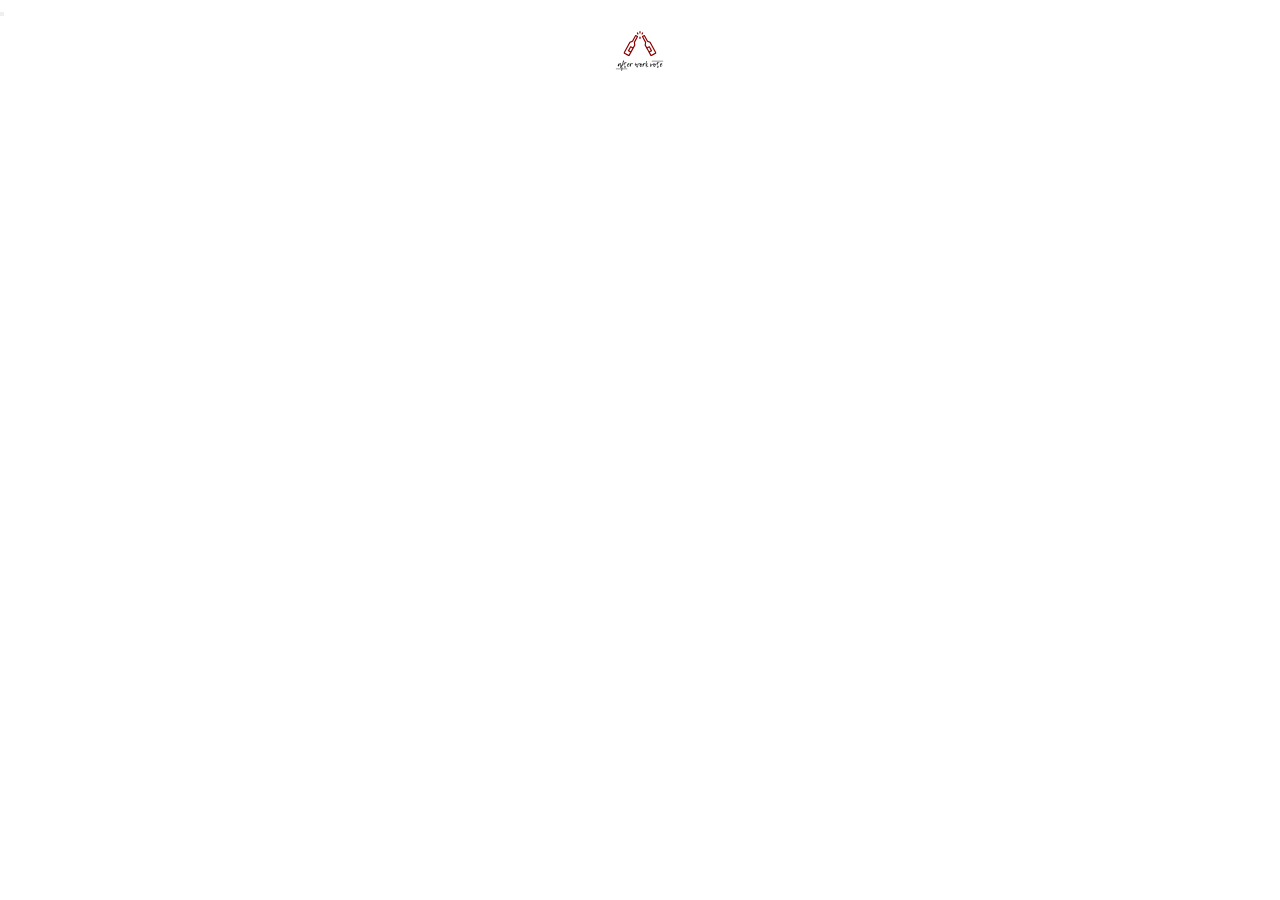
==== index.html @ 0919197b "Start" ====
<!DOCTYPE html>
<html lang="en">

<head>
    <meta charset="UTF-8">
    <meta http-equiv="X-UA-Compatible" content="IE=edge">
    <meta name="viewport" content="width=device-width, initial-scale=1.0">
    <title>After Work Vote</title>
    <link rel="stylesheet" href="style.css">
</head>

<body>
    <div class="loading"></div>
    <header class="header">
        <button class="mobile-nav-toggle" aria-controls="primary__nav" aria-expanded="false"></button>

        <nav class="navigation">
            <ul>
                <li>Profil</li>
                <li>Statistik</li>
                <li>Veckans AW</li>
                <li>Historik</li>
            </ul>
        </nav>
    </header>
    <main class="main">
        <article class="main__activity"></article>
        <article class="main__food"></article>
    </main>
</body>

</html>
---- style.css ----
@import url('https://fonts.googleapis.com/css2?family=Josefin+Sans:wght@400;700&display=swap');

:root {
    --bg-primary: linear-gradient(#e66465, #9198e5);

    --text-primary: #fff;
    --text-secondary: hsl(235, 19%, 35%);
    --text-hover: hsl(235, 24%, 19%);

    --clr-accent: linear-gradient hsl(192, 100%, 67%) to hsl(280, 87%, 65%);
}

/* General */

* {
    box-sizing: border-box;
    margin: 0;
    padding: 0;
}

body {
    min-height: 100vh;
}

.loading {
    height: 100vh;
    background: var(--bg-primary);
    display: none;
}
.navigation {
    display: none;
}
.header {
    width: 100vw;
    height: 100px;
    background-image: url(/Logo.svg);
    background-repeat: no-repeat;
    background-size: contain;
    background-position: center;
}
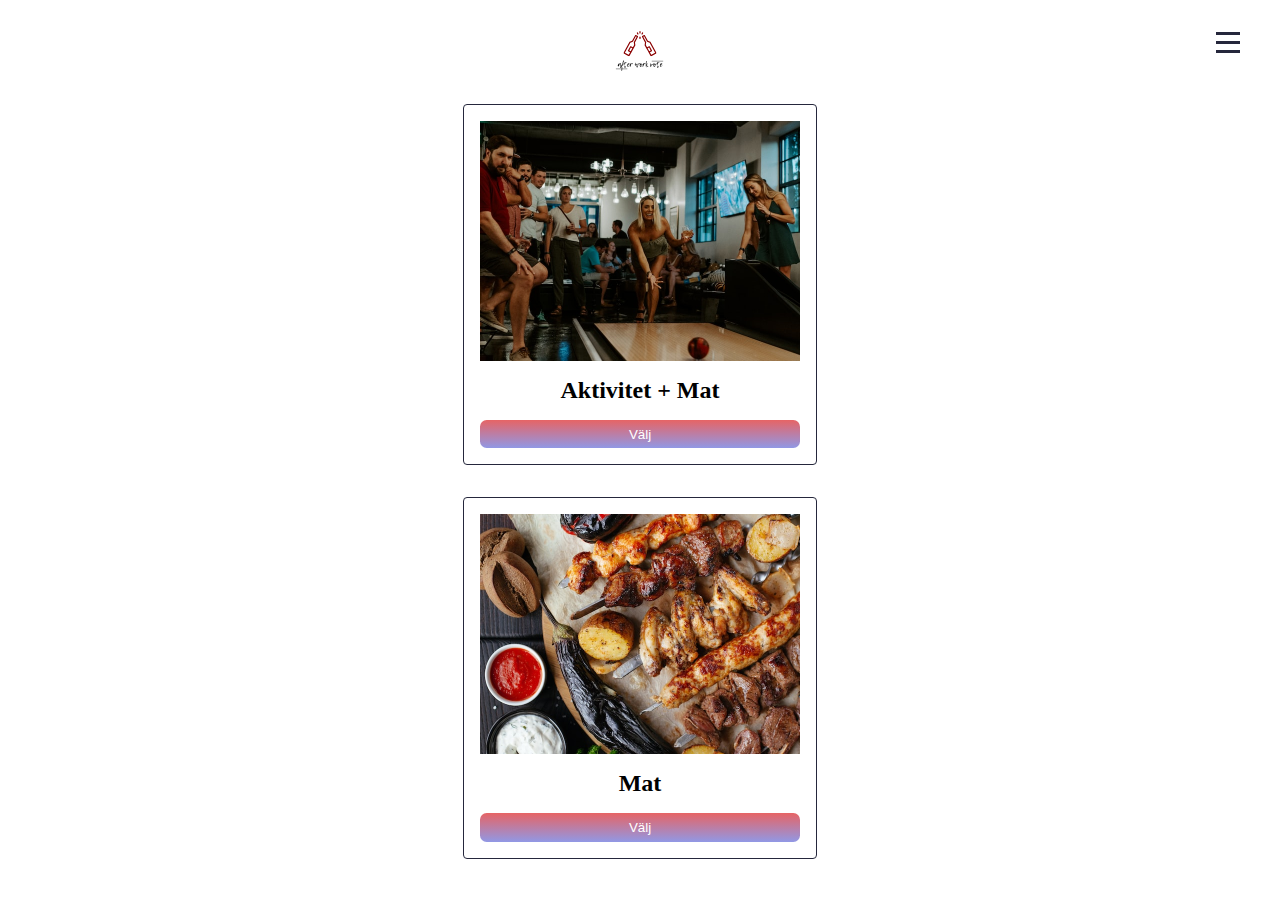
==== commit 8c74f679: "updated" ====
--- a/index.html
+++ b/index.html
@@ -12,6 +12,9 @@
 <body>
     <div class="loading"></div>
     <header class="header">
+        <figure>
+            <img src="/assets/Logo.svg" alt="logo" class="logo">
+        </figure>
         <button class="mobile-nav-toggle" aria-controls="primary__nav" aria-expanded="false"></button>
 
         <nav class="navigation">
@@ -24,9 +27,19 @@
         </nav>
     </header>
     <main class="main">
-        <article class="main__activity"></article>
-        <article class="main__food"></article>
+        <article class="main__card">
+            <img src="/assets/activity-option.jpg" alt="">
+            <h2>Aktivitet + Mat</h2>
+            <button>Välj</button>
+        </article>
+        <article class="main__card">
+            <img src="/assets/food-option.jpg" alt="">
+            <h2>Mat</h2>
+            <button>Välj</button>
+        </article>
     </main>
+
+    <script src="index.js"></script>
 </body>
 
 </html>--- a/style.css
+++ b/style.css
@@ -27,15 +27,81 @@
     background: var(--bg-primary);
     display: none;
 }
+.header {
+    display: flex;
+    justify-content: center;
+}
+/* Navigation */
 .navigation {
-    display: none;
+    list-style: none;
+    margin: 0;
+    padding: 0;
+
+    background: var(--bg-primary);
 }
-.header {
-    width: 100vw;
-    height: 100px;
-    background-image: url(/Logo.svg);
-    background-repeat: no-repeat;
-    background-size: contain;
-    background-position: center;
+.navigation {
+    --gap: 2em;
+
+    position: fixed;
+    z-index: 1000;
+    inset: 0 0 0 30%;
+
+    flex-direction: column;
+    padding: min(30vh, 10rem) 2rem;
+
+    transform: translateX(100%);
+    transition: transform 500ms ease-in-out;
 }
 
+.navigation[data-visible='true'] {
+    transform: translateX(0%);
+}
+
+.mobile-nav-toggle {
+    display: block;
+    position: absolute;
+    z-index: 9999;
+    width: 2rem;
+    border: 0;
+    aspect-ratio: 1;
+    top: 2rem;
+    right: 2rem;
+    background-color: transparent;
+    background-image: url('/assets/icon-hamburger.svg');
+    background-repeat: no-repeat;
+}
+.mobile-nav-toggle[aria-expanded='true'] {
+    background-image: url('/assets/icon-close.svg');
+    background-repeat: no-repeat;
+}
+
+/* Main -- Index */
+.main {
+    display: grid;
+    place-content: center;
+    gap: 2em;
+}
+.main__card {
+    display: flex;
+    flex-direction: column;
+    justify-content: center;
+    align-items: center;
+    gap: 1em;
+    border: 1px solid var(--text-hover);
+    border-radius: .25em;
+    padding: 1em;
+}
+.main__card img {
+    width: 100%;
+    max-height: 15rem;
+    object-fit: cover;
+}
+.main__card button {
+    width: 20rem;
+    background: var(--bg-primary);
+    color: var(--text-primary);
+    padding: .5em 2em;
+    text-align: center;
+    border: none;
+    border-radius: .5em;
+}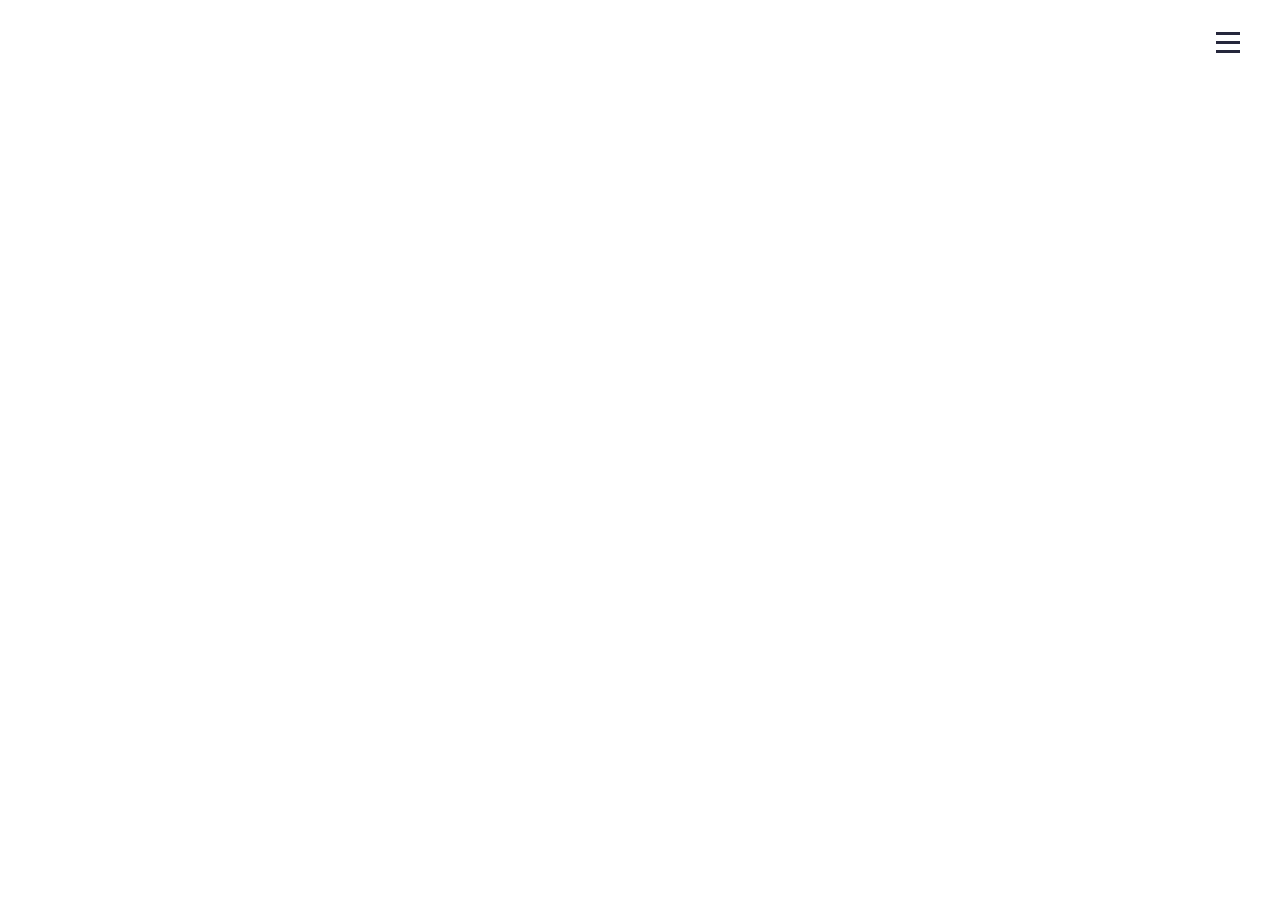
==== commit 576d73aa: "Merge branch 'main' of https://github.com/jayhyllie/school-workApp" ====
--- a/index.html
+++ b/index.html
@@ -1,45 +1,31 @@
 <!DOCTYPE html>
 <html lang="en">
+  <head>
+    <meta charset="UTF-8" />
+    <meta http-equiv="X-UA-Compatible" content="IE=edge" />
+    <meta name="viewport" content="width=device-width, initial-scale=1.0" />
+    <title>After Work Vote</title>
+    <link rel="stylesheet" href="style.css" />
+  </head>
 
-<head>
-    <meta charset="UTF-8">
-    <meta http-equiv="X-UA-Compatible" content="IE=edge">
-    <meta name="viewport" content="width=device-width, initial-scale=1.0">
-    <title>After Work Vote</title>
-    <link rel="stylesheet" href="style.css">
-</head>
-
-<body>
+  <body>
     <div class="loading"></div>
     <header class="header">
-        <figure>
-            <img src="/assets/Logo.svg" alt="logo" class="logo">
-        </figure>
         <button class="mobile-nav-toggle" aria-controls="primary__nav" aria-expanded="false"></button>
 
-        <nav class="navigation">
-            <ul>
-                <li>Profil</li>
-                <li>Statistik</li>
-                <li>Veckans AW</li>
-                <li>Historik</li>
-            </ul>
-        </nav>
+      <nav class="navigation">
+        <ul>
+          <li>Profil</li>
+          <li>Statistik</li>
+          <li>Veckans AW</li>
+          <li>Historik</li>
+        </ul>
+      </nav>
     </header>
     <main class="main">
-        <article class="main__card">
-            <img src="/assets/activity-option.jpg" alt="">
-            <h2>Aktivitet + Mat</h2>
-            <button>Välj</button>
-        </article>
-        <article class="main__card">
-            <img src="/assets/food-option.jpg" alt="">
-            <h2>Mat</h2>
-            <button>Välj</button>
-        </article>
+        <article class="main__activity"></article>
+        <article class="main__food"></article>
     </main>
-
-    <script src="index.js"></script>
 </body>
 
-</html>+</html>
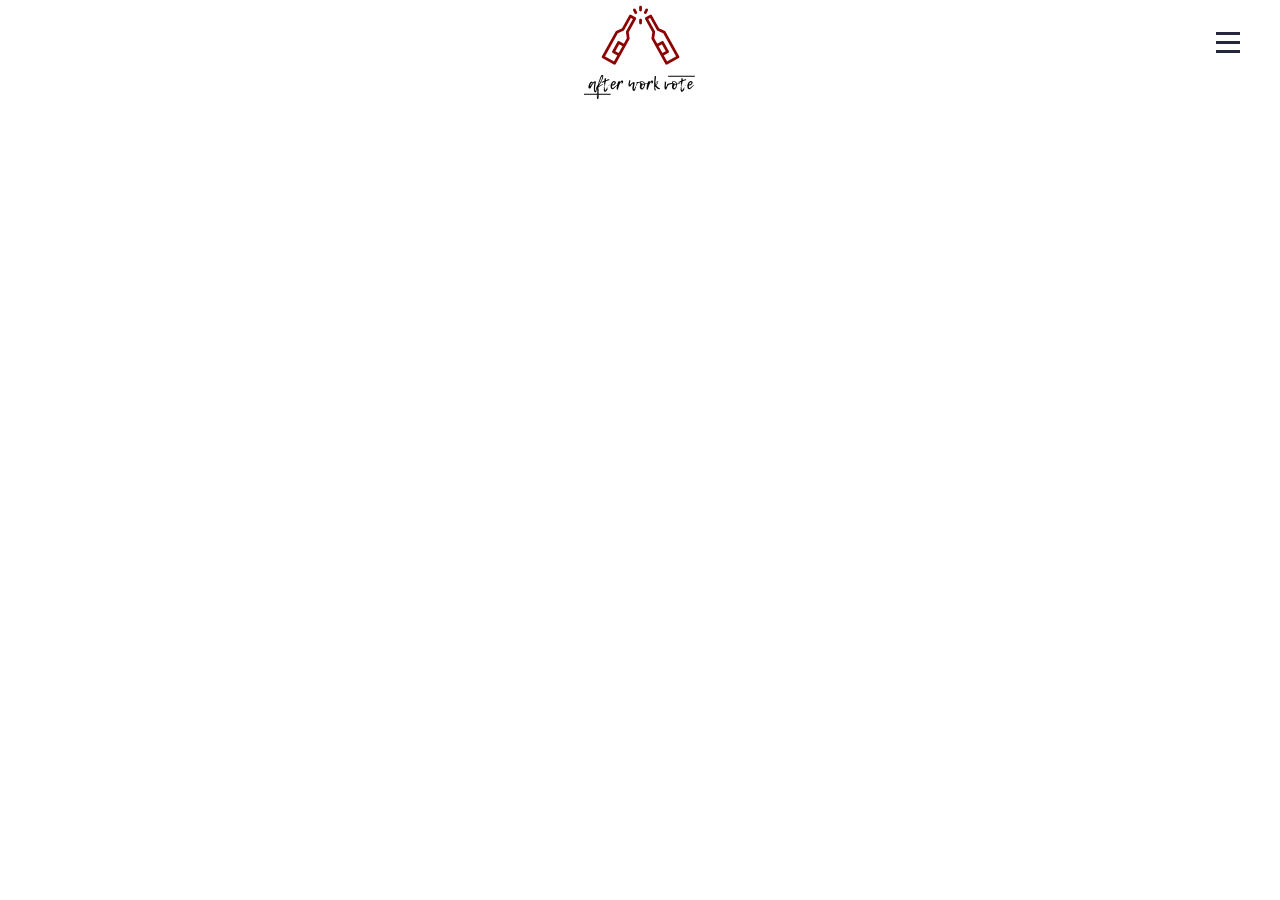
==== commit 87546911: "test" ====
--- a/index.html
+++ b/index.html
@@ -11,10 +11,13 @@
   <body>
     <div class="loading"></div>
     <header class="header">
+        <figure>
+            <img src="/assets/Logo NEW.png" alt="logo">
+        </figure>
         <button class="mobile-nav-toggle" aria-controls="primary__nav" aria-expanded="false"></button>
 
       <nav class="navigation">
-        <ul>
+        <ul role="list">
           <li>Profil</li>
           <li>Statistik</li>
           <li>Veckans AW</li>
@@ -23,9 +26,14 @@
       </nav>
     </header>
     <main class="main">
-        <article class="main__activity"></article>
-        <article class="main__food"></article>
+        <article class="main__activity">
+            
+        </article>
+        <article class="main__food">
+            
+        </article>
     </main>
+    <script src="index.js"></script>
 </body>
 
 </html>
--- a/style.css
+++ b/style.css
@@ -27,19 +27,28 @@
     background: var(--bg-primary);
     display: none;
 }
+ul[role='list'] {
+    list-style: none;
+}
+
+/* Header */
+
 .header {
     display: flex;
     justify-content: center;
 }
+.header img {
+    height: 100px;
+    object-fit: contain;
+}
 /* Navigation */
+
 .navigation {
     list-style: none;
     margin: 0;
     padding: 0;
 
     background: var(--bg-primary);
-}
-.navigation {
     --gap: 2em;
 
     position: fixed;
@@ -51,6 +60,19 @@
 
     transform: translateX(100%);
     transition: transform 500ms ease-in-out;
+}
+
+.navigation ul {
+    display: flex;
+    flex-direction: column;
+    justify-content: center;
+    align-items: center;
+    gap: 1em;
+    color: var(--text-primary);
+}
+.navigation ul li {
+    font-size: 2rem;
+    font-family: 'Josefin Sans', sans-serif;
 }
 
 .navigation[data-visible='true'] {
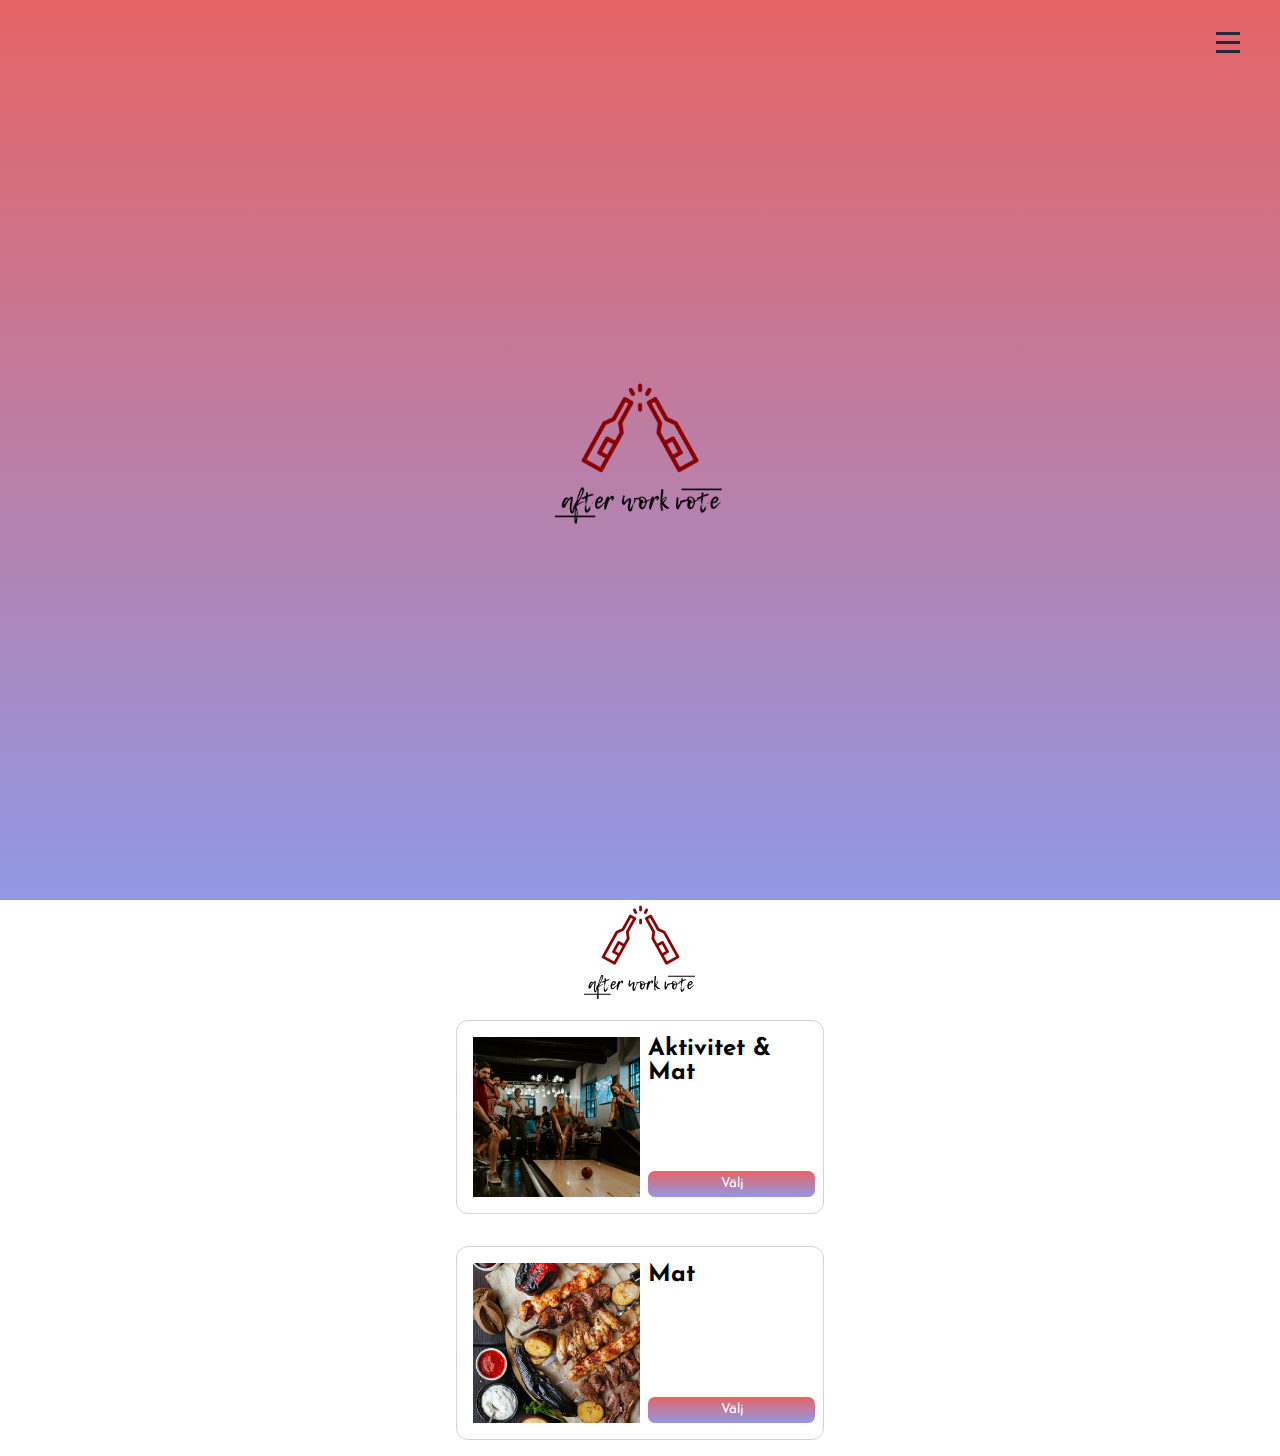
==== commit 09f1650a: "Finished" ====
--- a/index.html
+++ b/index.html
@@ -9,7 +9,9 @@
   </head>
 
   <body>
-    <div class="loading"></div>
+    <div class="loading slide-out-fwd-center">
+      <img src="/assets/Logo NEW.png" alt="logga">
+    </div>
     <header class="header">
         <figure>
             <img src="/assets/Logo NEW.png" alt="logo">
@@ -20,20 +22,28 @@
         <ul role="list">
           <li>Profil</li>
           <li>Statistik</li>
-          <li>Veckans AW</li>
+          <li id="winner-btn">Veckans AW</li>
           <li>Historik</li>
         </ul>
       </nav>
     </header>
     <main class="main">
-        <article class="main__activity">
-            
-        </article>
-        <article class="main__food">
-            
+        <article class="main__card">
+            <img src="/assets/activity-option.jpg" alt="" class="card--image">
+            <section class='main__card--info'>
+              <h2 class="info--name">Aktivitet & Mat</h2>
+              <button id="activity-btn">Välj</button>
+            </section>
+        </article> 
+        <article class="main__card">
+            <img src="/assets/food-option.jpg" alt="">
+            <section class="main__card--info">
+            <h2>Mat</h2>
+            <button id="food-btn">Välj</button>
+          </section>
         </article>
     </main>
-    <script src="index.js"></script>
+    <script src="index.js" type="module"></script>
 </body>
 
 </html>
--- a/style.css
+++ b/style.css
@@ -16,16 +16,25 @@
     box-sizing: border-box;
     margin: 0;
     padding: 0;
+    font-family: 'Josefin Sans', sans-serif;
 }
 
 body {
     min-height: 100vh;
 }
 
-.loading {
+.slide-out-fwd-center {
+    display: grid;
+    place-content: center;
     height: 100vh;
     background: var(--bg-primary);
-    display: none;
+
+    -webkit-animation: slide-out-fwd-center 1s cubic-bezier(0.550, 0.085, 0.680, 0.530) 2s both;
+    animation: slide-out-fwd-center 1s cubic-bezier(0.550, 0.085, 0.680, 0.530) 2s both;
+}
+.loading img {
+    height: 150px;
+    object-fit: contain;
 }
 ul[role='list'] {
     list-style: none;
@@ -37,10 +46,12 @@
     display: flex;
     justify-content: center;
 }
+
 .header img {
     height: 100px;
     object-fit: contain;
 }
+
 /* Navigation */
 
 .navigation {
@@ -70,6 +81,7 @@
     gap: 1em;
     color: var(--text-primary);
 }
+
 .navigation ul li {
     font-size: 2rem;
     font-family: 'Josefin Sans', sans-serif;
@@ -92,6 +104,7 @@
     background-image: url('/assets/icon-hamburger.svg');
     background-repeat: no-repeat;
 }
+
 .mobile-nav-toggle[aria-expanded='true'] {
     background-image: url('/assets/icon-close.svg');
     background-repeat: no-repeat;
@@ -102,28 +115,137 @@
     display: grid;
     place-content: center;
     gap: 2em;
-}
+    padding: 1em 3em;
+}
+
 .main__card {
-    display: flex;
-    flex-direction: column;
-    justify-content: center;
-    align-items: center;
-    gap: 1em;
-    border: 1px solid var(--text-hover);
-    border-radius: .25em;
+    width: 23rem;
+    display: grid;
+    grid-template-columns: 50% 50%;
+    gap: .5em;
+    border: 1px solid lightgray;
+    border-radius: .75em;
     padding: 1em;
 }
+
 .main__card img {
     width: 100%;
-    max-height: 15rem;
+    max-height: 10rem;
     object-fit: cover;
 }
-.main__card button {
-    width: 20rem;
+
+.main__card .main__card--info {
+    display: flex;
+    flex-direction: column;
+    justify-content: space-between;
+}
+
+.main__card .main__card--info button {
+    min-width: 8rem;
     background: var(--bg-primary);
     color: var(--text-primary);
     padding: .5em 2em;
     text-align: center;
     border: none;
     border-radius: .5em;
-}+}
+.main__card a {
+    text-decoration: none;
+}
+.main .vote__stats--list {
+    display: flex;
+    justify-content: center;
+    align-items: baseline;
+    gap: .5em;
+    max-width: 100vw;
+}
+.main .vote__stats--list .vote__stats--list-item {
+    width: calc(100% / 5 - 10px);
+    height: 300px;
+    display: flex;
+    flex-direction: column;
+    gap: .5em;
+    overflow-x: hidden;
+}
+.main .vote__stats--list .vote__stats--list-item h4 {
+    color: var(--text-hover);
+}
+.main .vote__stats--list .vote__stats--list-item span {
+    background-color: teal;
+}
+.main .vote__stats--list .vote__stats--list-item:first-of-type span {
+    height: 80%;
+}
+.main .vote__stats--list .vote__stats--list-item:nth-of-type(2) span {
+    height: 40%;
+}
+.main .vote__stats--list .vote__stats--list-item:nth-of-type(3) span {
+    height: 60%;
+}
+.main .vote__stats--list .vote__stats--list-item:nth-of-type(4) span {
+    height: 20%;
+}
+.main .vote__stats--list .vote__stats--list-item:nth-of-type(5) span {
+    height: 15%;
+}
+
+/* WINNER */
+.vote__winner {
+    max-width: 100vw;
+    position: relative;
+}
+.vote__winner::after {
+    content: 'WINNER';
+    position: absolute;
+    top: 5%;
+    left: 5%;
+    display: grid;
+    place-content: center;
+    width: 100px;
+    height: 30px;
+    background-color:hsl(280, 87%, 65%);
+    color: var(--text-primary);
+    border-radius: .75em;
+    z-index: 10;
+}
+.vote__winner,
+.vote__winner .winner {
+    display: flex;
+    flex-direction: column;
+    gap: 1em;
+}
+.vote__winner .winner--image {
+    max-width: 100%;
+}
+
+/* Animations */
+
+ @-webkit-keyframes slide-out-fwd-center {
+    0% {
+      -webkit-transform: translateZ(1);
+              transform: translateZ(1);
+      opacity: 1;
+    }
+    100% {
+      -webkit-transform: translateZ(600px);
+              transform: translateZ(600px);
+      opacity: 0;
+      display: none;
+      height: 0vh;
+    }
+  }
+  @keyframes slide-out-fwd-center {
+    0% {
+      -webkit-transform: translateZ(1);
+              transform: translateZ(1);
+      opacity: 1;
+    }
+    100% {
+      -webkit-transform: translateZ(600px);
+              transform: translateZ(600px);
+      opacity: 0;
+      display: none;
+      height: 0vh;
+    }
+  }
+  